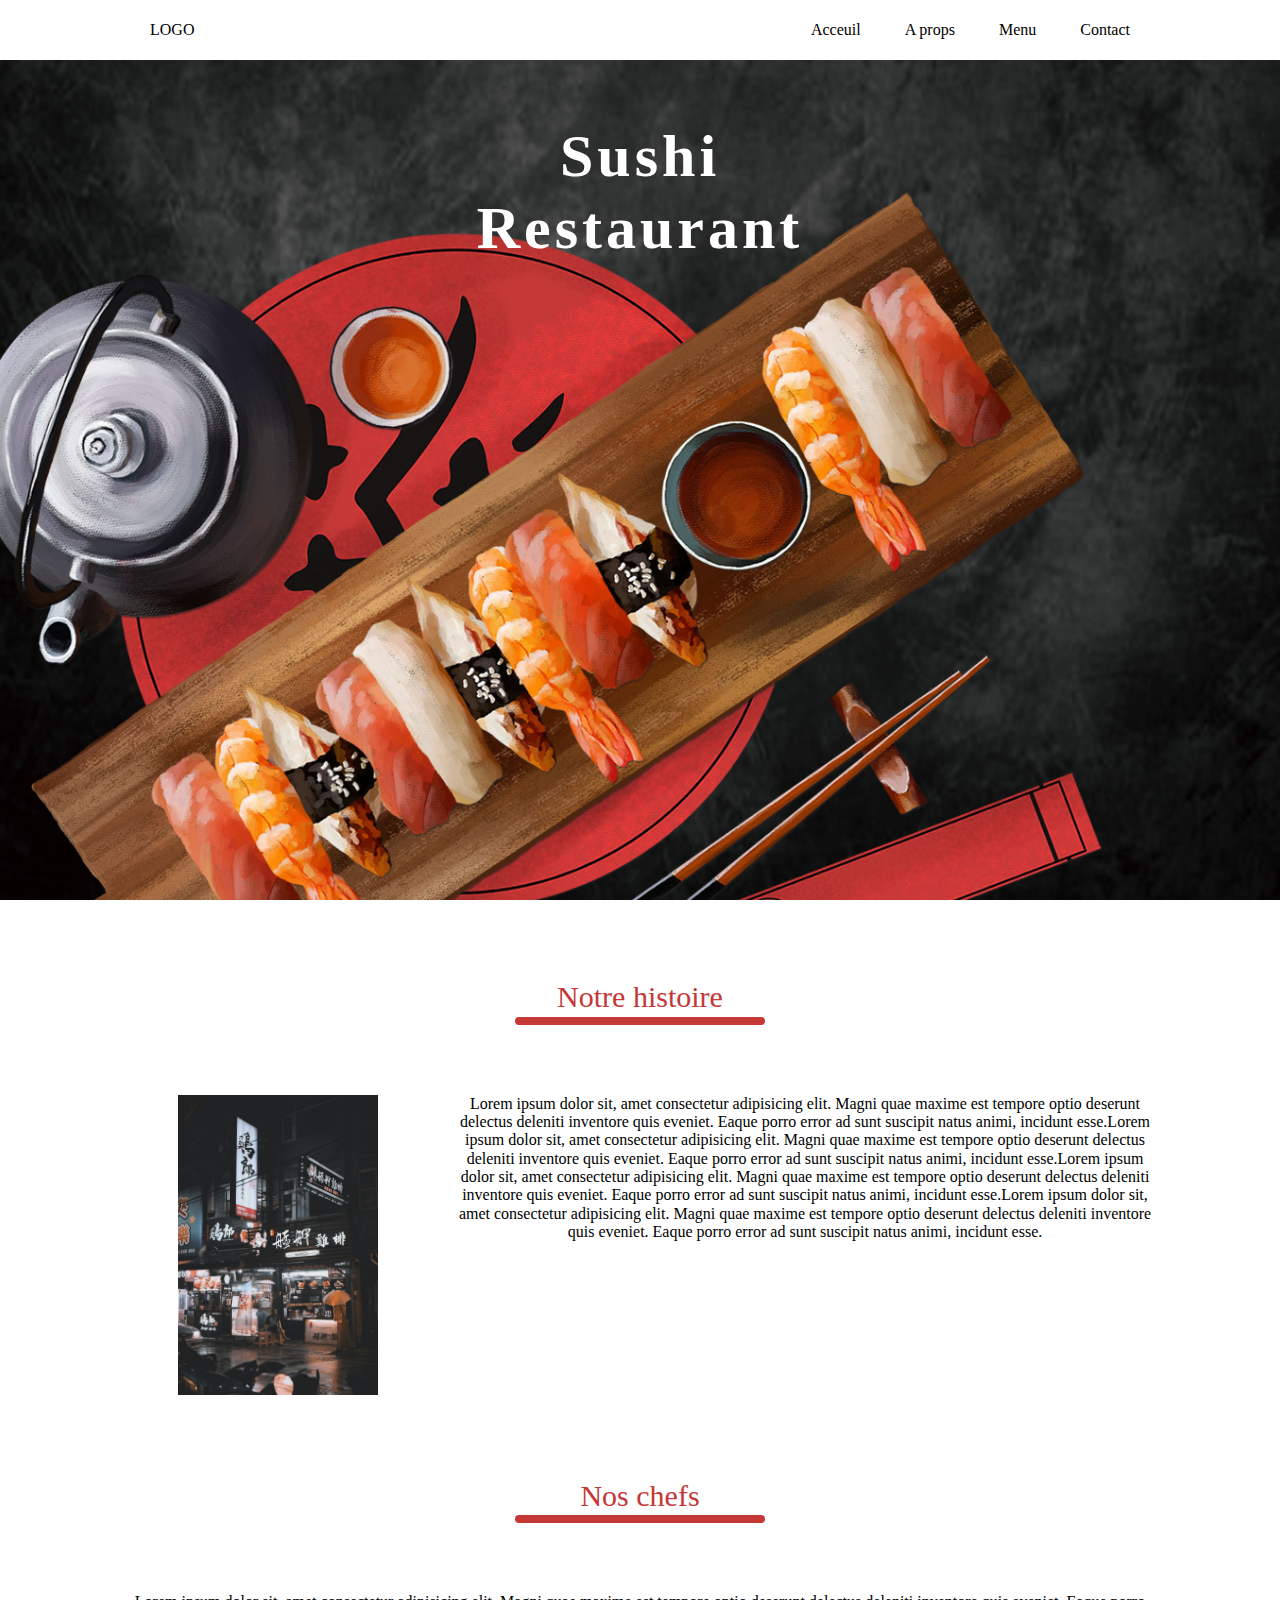
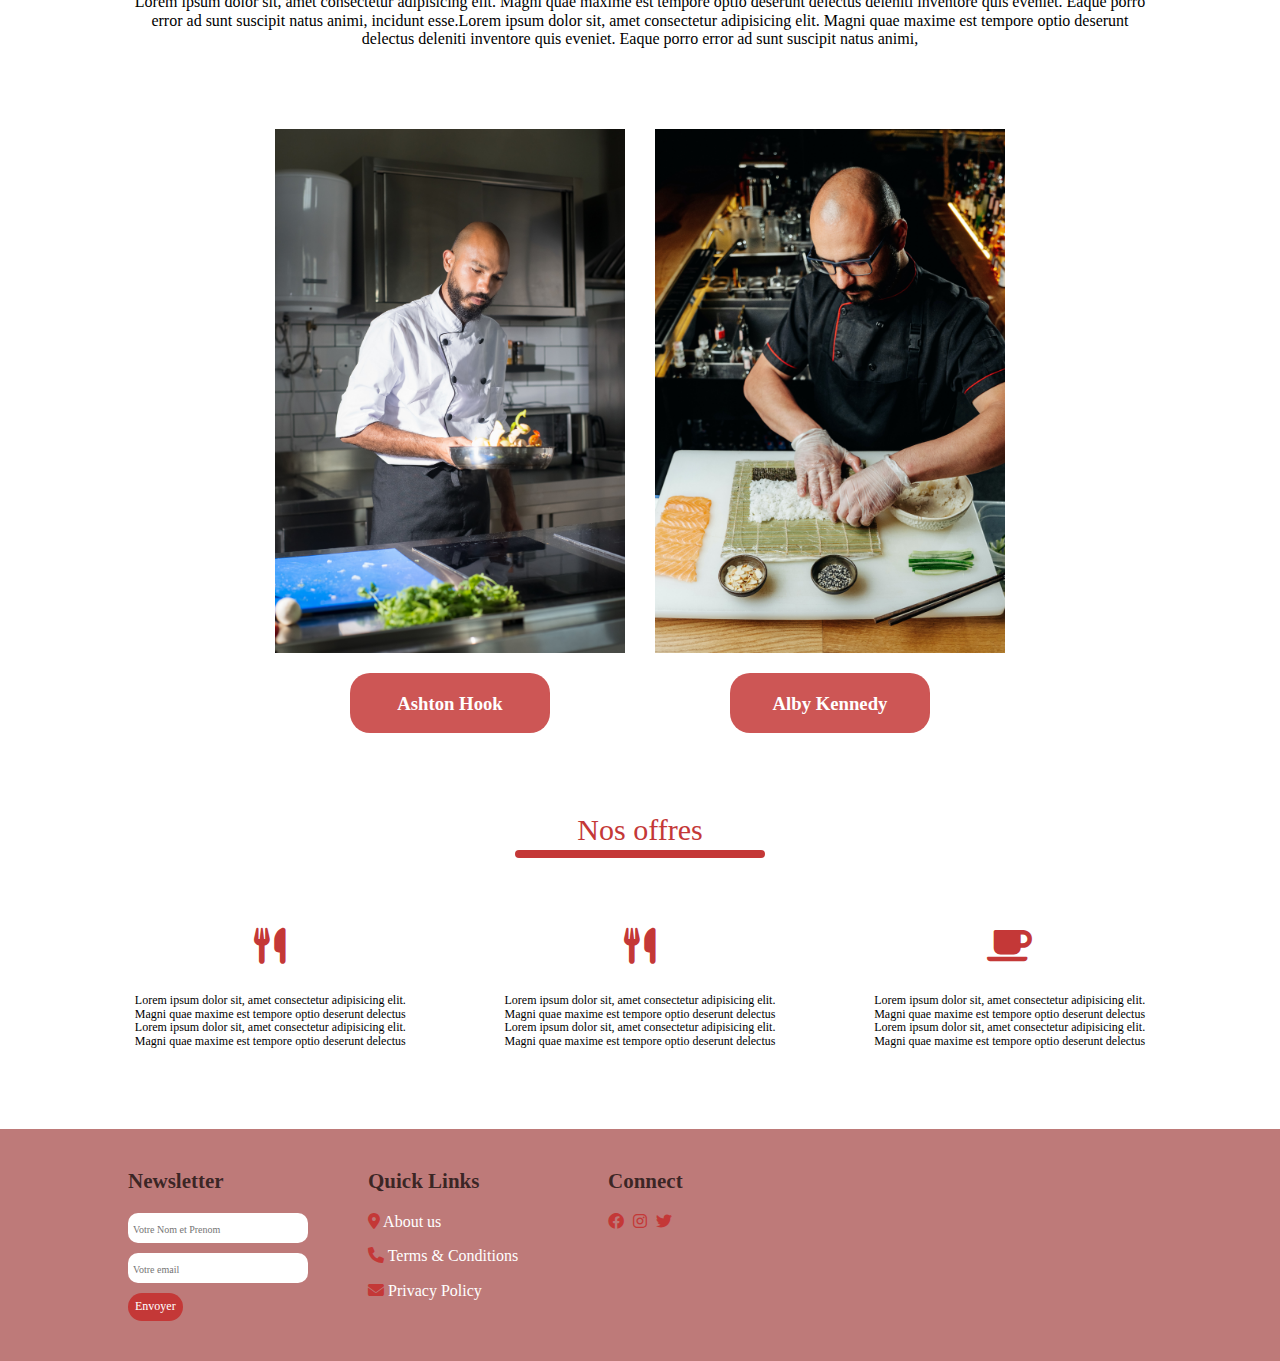
==== Deuxieme livrable/apropos.html @ 00ff30cc "commit" ====
<!DOCTYPE html>
<html lang="en">
	<head>
		<meta charset="UTF-8" />
		<meta http-equiv="X-UA-Compatible" content="IE=edge" />
		<!-- Render All Elements Normally -->
		<link rel="stylesheet" href="./css/normalize.css" />
		<!-- Font Awesome -->
		<link rel="stylesheet" href="./css/all.min.css" />
		<link
			rel="stylesheet"
			href="https://unpkg.com/boxicons@latest/css/boxicons.min.css"
		/>
		<meta name="viewport" content="width=device-width, initial-scale=1.0" />
		<link rel="stylesheet" href="./css/style.css" />
		<title>Document</title>
	</head>
	<body>
		<!-- header -->
		<header>
			<a href="">LOGO</a>
			<ul class="navbar">
				<li><a href="">Acceuil</a></li>
				<li><a href="">A props</a></li>
				<li><a href="">Menu</a></li>
				<li><a href="">Contact</a></li>
			</ul>
		</header>
		<!-- Home section -->
		<section class="home">
			<div class="home-text">
				<h1>Sushi<br />Restaurant</h1>
			</div>
		</section>
		<!-- histoire -->
		<section class="histoire">
			<div class="title">
				<p>Notre histoire</p>
			</div>
			<div class="content">
				<div class="his">
					<p class="text">
						Lorem ipsum dolor sit, amet consectetur adipisicing elit. Magni quae
						maxime est tempore optio deserunt delectus deleniti inventore quis
						eveniet. Eaque porro error ad sunt suscipit natus animi, incidunt
						esse.Lorem ipsum dolor sit, amet consectetur adipisicing elit. Magni
						quae maxime est tempore optio deserunt delectus deleniti inventore
						quis eveniet. Eaque porro error ad sunt suscipit natus animi,
						incidunt esse.Lorem ipsum dolor sit, amet consectetur adipisicing
						elit. Magni quae maxime est tempore optio deserunt delectus deleniti
						inventore quis eveniet. Eaque porro error ad sunt suscipit natus
						animi, incidunt esse.Lorem ipsum dolor sit, amet consectetur
						adipisicing elit. Magni quae maxime est tempore optio deserunt
						delectus deleniti inventore quis eveniet. Eaque porro error ad sunt
						suscipit natus animi, incidunt esse.
					</p>
				</div>
				<div class="img">
					<img src="./img/img4.jpg" width="100%" alt="" />
				</div>
			</div>
		</section>
		<!-- Nos chefs -->
		<section class="chefs">
			<div class="title">
				<p>Nos chefs</p>
			</div>
			<p>
				Lorem ipsum dolor sit, amet consectetur adipisicing elit. Magni quae
				maxime est tempore optio deserunt delectus deleniti inventore quis
				eveniet. Eaque porro error ad sunt suscipit natus animi, incidunt
				esse.Lorem ipsum dolor sit, amet consectetur adipisicing elit. Magni
				quae maxime est tempore optio deserunt delectus deleniti inventore quis
				eveniet. Eaque porro error ad sunt suscipit natus animi,
			</p>

			<div class="chef-des">
				<div>
					<div class="img">
						<img src="./img/chef1.jpg" width="100%" alt="" />
					</div>
					<h3>Ashton Hook</h3>
				</div>

				<div>
					<div class="img">
						<img src="./img/chef2.jpg" width="100%" alt="" />
					</div>
					<h3>Alby Kennedy</h3>
				</div>
			</div>
		</section>
		<!-- offrs -->
		<section class="offr">
			<div class="title">
				<p>Nos offres</p>
			</div>
			<div class="offr-grid">
				<div>

					<i class="fa-solid fa-utensils fa-3x" style="color: #c43837"></i>
					<p>
						Lorem ipsum dolor sit, amet consectetur adipisicing elit. Magni quae
						maxime est tempore optio deserunt delectus Lorem ipsum dolor sit,
						amet consectetur adipisicing elit. Magni quae maxime est tempore
						optio deserunt delectus
					</p>
				</div>

				<div>
					<i class="fa-solid fa-utensils fa-3x" style="color: #c43837"></i>
					<p>
						Lorem ipsum dolor sit, amet consectetur adipisicing elit. Magni quae
						maxime est tempore optio deserunt delectus Lorem ipsum dolor sit,
						amet consectetur adipisicing elit. Magni quae maxime est tempore
						optio deserunt delectus
					</p>
				</div>

				<div>
					<i class="fa-solid fa-mug-saucer fa-3x" style="color: #c43837"></i>

					<p>
						Lorem ipsum dolor sit, amet consectetur adipisicing elit. Magni quae
						maxime est tempore optio deserunt delectus Lorem ipsum dolor sit,
						amet consectetur adipisicing elit. Magni quae maxime est tempore
						optio deserunt delectus
					</p>
				</div>
			</div>
		</section>
		<!-- footer -->
		<section id="contact" style="margin: 0">
			<div class="footer">
				<div class="main">
					<div class="list">
						<h4>Newsletter</h4>
						<div class="social">
							<form>
								<div>
									<input
										type="text"
										name=""
										placeholder="Votre Nom et Prenom"
									/>
								</div>
								<div>
									<input type="text" name="" placeholder="Votre email" />
								</div>
								<button>Envoyer</button>
							</form>
						</div>
					</div>
					<div class="list">
						<h4>Quick Links</h4>
						<ul>
							<li>
								<a href="#"
									><i
										class="fa-solid fa-location-dot"
										style="color: #c43837"
									></i>
									About us</a
								>
							</li>
							<li>
								<a href="#"
									><i class="fa-solid fa-phone" style="color: #c43837"></i>
									Terms & Conditions</a
								>
							</li>
							<li>
								<a href="#"
									><i
										class="fa-sharp fa-solid fa-envelope"
										style="color: #c43837"
									></i>
									Privacy Policy</a
								>
							</li>
						</ul>
					</div>

					<div class="list">
						<h4>Connect</h4>
						<div class="social">
							<i class="fa-brands fa-facebook" style="color: #c43837"></i>

							<i
								class="fa-brands fa-instagram"
								style="color: #c43837; margin-left: 5px"
							></i>

							<i
								class="fa-brands fa-twitter"
								style="color: #c43837; margin-left: 5px"
							></i>
						</div>
					</div>
				</div>
			</div>
		</section>
	</body>
</html>
---- Deuxieme livrable/css/style.css ----
:root {
	--main_color: #c43837;
}
* {
	box-sizing: border-box;
	margin: 0;
	padding: 0;
}
header {
	position: fixed;
	top: 0;
	right: 0;
	width: 100%;
	height: 55px;
	z-index: 1000;
	display: flex;
	align-items: center;
	justify-content: space-between;
	background: white;
	padding: 30px 10%;
}
header .logo img{
	height: 55px;
}
header a {
	color: black;
	text-decoration: none;
	font-weight: 500;
	padding: 10px 22px;
}
a {
	text-decoration: none;
}
ul {
	list-style: none;
}
header ul {
	display: flex;
	list-style: none;
}
header ul li {
	display: inline-block;
}
.home {
	width: 100%;
	height: 100vh;
	background: url(../img/—Pngtree—delicious\ japanese\ food\ h5\ material_1001995.jpg);
	background-size: cover;
	background-position: center;
	margin-top: 0;
	padding-top: 80px;
}
.contact-home {
	display: flex;
	justify-content: center;
	align-items: center;
	color: white;
	width: 100%;
	height: 100vh;
	background: url(../img/background.jpg);
	background-size: cover;
	background-position: center;
	margin-top: 0;
	padding-top: 80px;
}
.contact-home form {
	width: 100%;
}
.contact-home form div {
	margin-top: 10px;
	margin-bottom: 10px;
}

.home-text h1 {
	color: white;
	text-align: center;
	font-size: 60px;
	line-height: 1.2;
	letter-spacing: 4px;
	margin-bottom: 20px;
}
section {
	padding: 0 10%;
	margin: 80px 0;
}
.histoire .content,
.about .content {
	display: grid;
	grid-template-columns: repeat(auto-fit, minmax(300px, auto));
	column-gap: 30px;
	row-gap: 25px;
}
.his {
	display: flex;
}
.histoire .img {
	justify-self: center;
	order: -1;
}
.histoire .text {
	text-align: center;
}
.about .content button {
	margin: 30px 0;
	padding: 7px;
	color: white;
	background-color: var(--main_color);
	border: none;
	border-radius: 20px;
	width: 200px;
}
.img {
	width: 200px;
	height: fit-content;
}

.title {
	text-align: center;
	margin-bottom: 80px;
}
.title p {
	position: relative;
	width: 250px;
	margin: 0 auto;
	color: var(--main_color);
	font-size: 30px;
}
.title p::after {
	content: '';
	position: absolute;
	width: 100%;
	height: 8px;
	left: 0;
	background-color: var(--main_color);
	bottom: -10px;
	border-radius: 5px;
}
.menu-grid {
	display: grid;
	grid-template-columns: repeat(auto-fit, minmax(250px, auto));
	grid-gap: 2rem;
	margin-top: 80px;
	text-align: center;
}
.menu-grid .itm .img1 {
	width: 100%;
	height: 177px;
	background: url(./../img/img1.jpeg);
	background-position: unset;
	background-size: cover;
	margin-top: 10px;
}
.menu-grid .itm .img2 {
	width: 100%;
	height: 177px;
	background: url(./../img/img2.jpeg);
	background-position: unset;
	background-size: cover;
	margin-top: 10px;
}
.menu-grid .itm .img3 {
	width: 100%;
	height: 177px;
	background: url(./../img/img3.jpeg);
	background-position: unset;
	margin-top: 10px;
	background-size: cover;
}
/* ------ */
#contact {
	background: #be7a79;
	padding-top: 40px;
	padding-bottom: 40px;
	height: fit-content;
	margin-bottom: 0;
}
#contact h4 {
	color: rgba(0, 0, 0, 0.7);
}
.main {
	display: grid;
	grid-template-columns: repeat(auto-fit, minmax(150px, 200px));
	gap: 40px;
}

.list {
	width: 100%;
}
.list h4 {
	font-size: 21px;
	color: var(--bg-color);
	margin-bottom: 20px;
	position: relative;
}

.list ul li:not(last-child) {
	margin-bottom: 16px;
}
.list ul li a {
	color: #fff;
	display: block;
}

.list .social a {
	height: 40px;
	width: 40px;
	background: var(--bg-color);
	color: var(--main-color);
	display: inline-flex;
	align-items: center;
	justify-content: center;
	font-size: 21px;
	border-radius: 15px;
	transition: 0.3s;
	margin-right: 10px;
}

.social input {
	border: none;
	width: 90%;
	height: 30px;
	border-radius: 10px;
	margin-bottom: 10px;
	padding: 5px;
}
.social input::placeholder {
	font-size: 10px;
}

.social button {
	border: none;
	padding: 7px;
	border-radius: 15px;
	background-color: var(--main_color);
	color: white;
	font-size: 12px;
}

.contact-home input {
	width: 100%;
	height: 40px;
	border-radius: 20px;
	border: none;
	padding: 10px;
}
.contact-home textarea {
	width: 100%;
	height: 120px;
	border-radius: 20px;
	border: none;
	resize: none;
}

.chefs p {
	text-align: center;
}
.chefs .chef-des {
	display: grid;
	grid-template-columns: repeat(auto-fit, minmax(300px, 350px));
	margin-top: 80px;
	gap: 30px;
	justify-content: center;
}
.chefs .chef-des div {
	justify-self: center;
	width: 100%;
	display: flex;
	flex-direction: column;
	align-items: center;
}
.chefs .chef-des div h3 {
	margin-top: 20px;
	width: 200px;
	background-color: rgb(196, 56, 55, 85%);
	padding: 20px;
	border-radius: 20px;
	color: white;
	height: 60px;
	text-align: center;
}
.offr-grid {
	display: grid;
	grid-template-columns: repeat(auto-fit, minmax(200px, auto));
	gap: 85px;
	text-align: center;
	font-size: 12px;
}

.offr-grid i {
	margin-bottom: 30px;
}
.menu {
	position: relative;
}
.menu form {
	display: flex;
	justify-content: center;
	column-gap: 20px;
	align-items: center;
	font-size: 20px;
}
.menu form select {
	width: 300px;
	height: 50px;
	padding: 10px;
}

.menu i {
	position: absolute;
	top: -60px;
	right: 40px;
}
.cards {
	margin-top: 80px;
	display: grid;
	grid-template-columns: repeat(auto-fit, minmax(360px, auto));
	gap: 10px;
}
.cards .items {
	display: flex;
	flex-direction: column;
	height: fit-content;
	gap: 20px;
}
.cards img {
	width: 100%;
}
.btn {
	display: flex;
	justify-content: space-between;
	align-items: center;
}
.btn button {
	padding: 10px;
	border-radius: 20px;
	border: none;
	color: white;
	background-color: var(--main_color);
}

.btn span,.items h4{
	font-size: 20px;
	font-weight: bold;
}
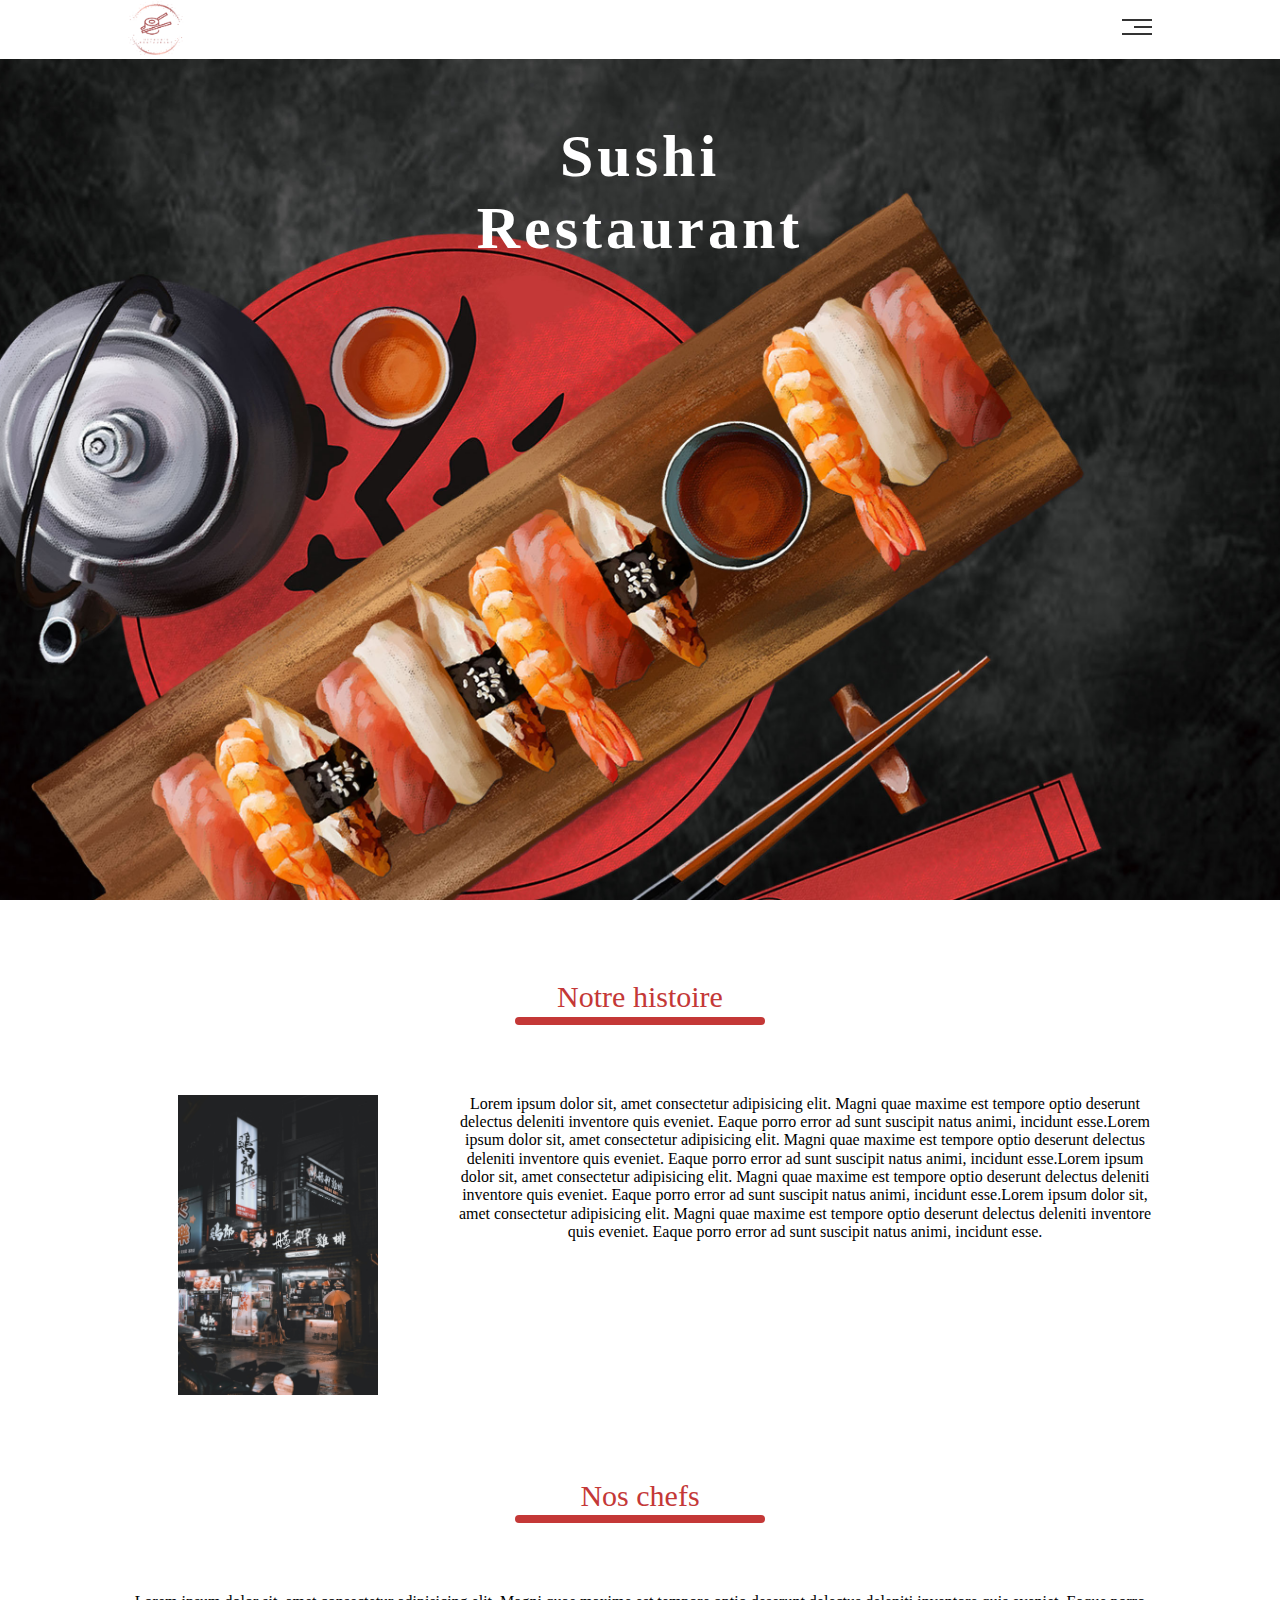
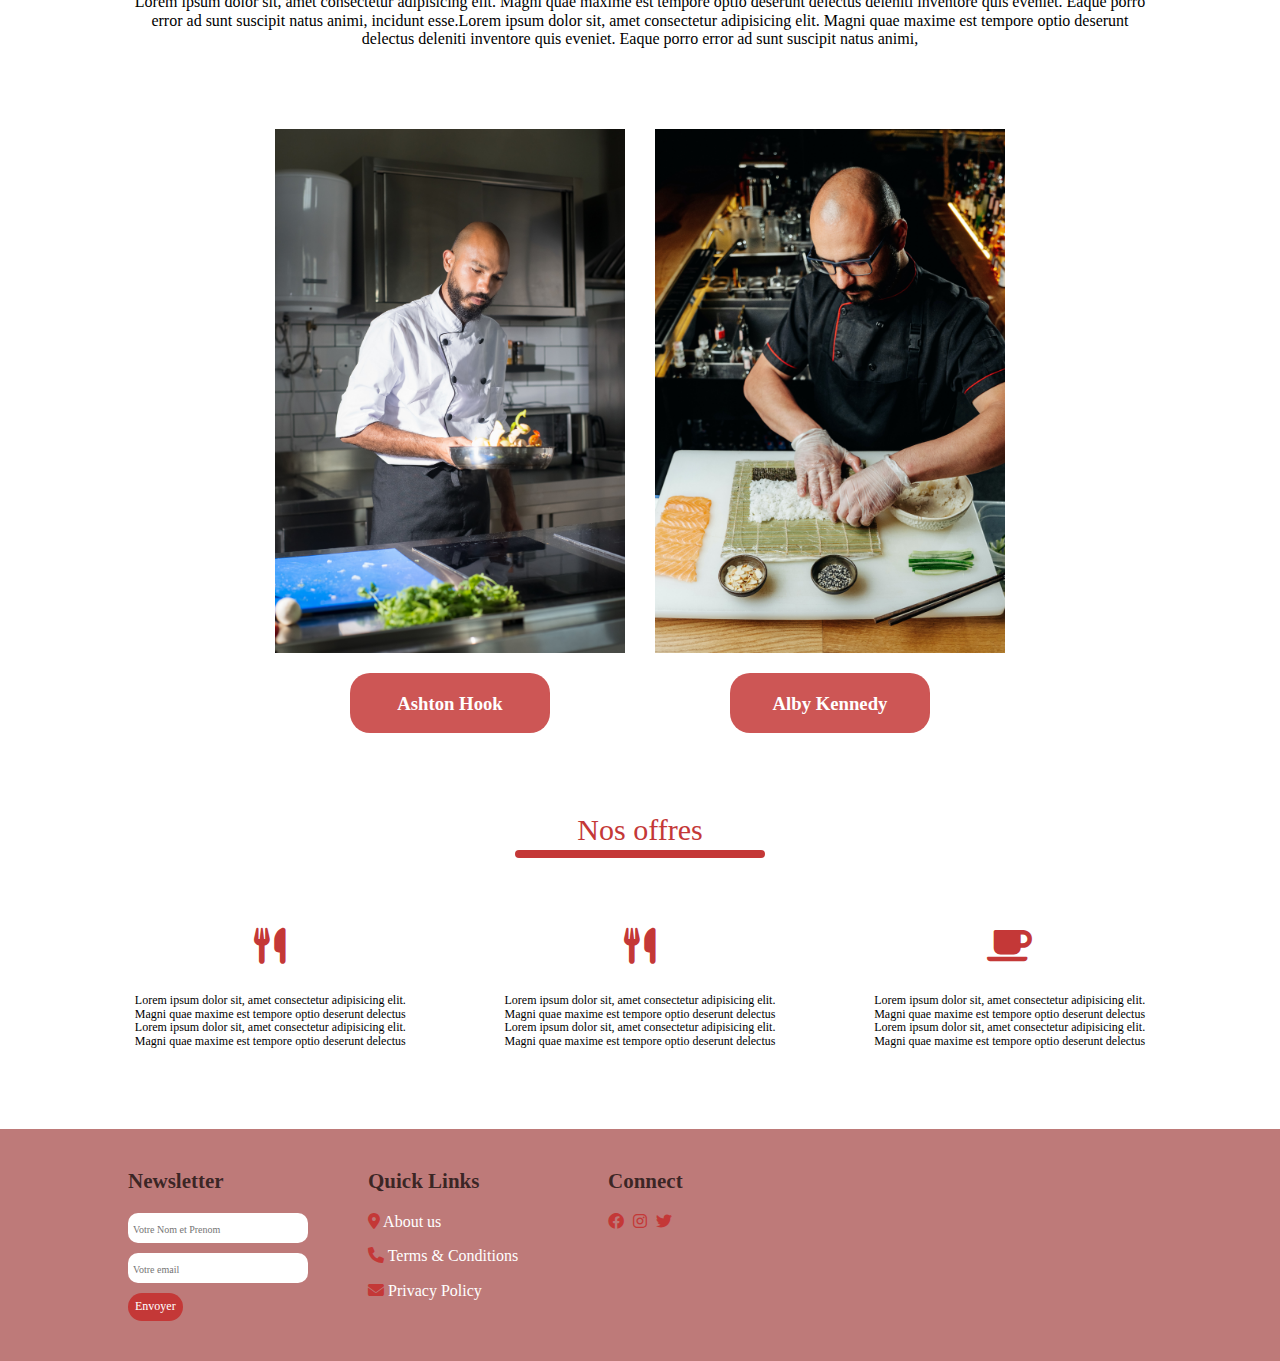
==== commit 53f20416: "commit" ====
--- a/Deuxieme livrable/apropos.html
+++ b/Deuxieme livrable/apropos.html
@@ -3,6 +3,14 @@
 	<head>
 		<meta charset="UTF-8" />
 		<meta http-equiv="X-UA-Compatible" content="IE=edge" />
+		<meta
+			name="description"
+			content="Enjoy the best of Japanese cuisine in Morocco at HITAKA'S restaurants."
+		/>
+		<meta
+			name="keywords"
+			content="sushi,restaurant,eat,salade,obento,hitaka,japanese restaurant,food,japanese restaurant near to me"
+		/>
 		<!-- Render All Elements Normally -->
 		<link rel="stylesheet" href="./css/normalize.css" />
 		<!-- Font Awesome -->
@@ -11,21 +19,31 @@
 			rel="stylesheet"
 			href="https://unpkg.com/boxicons@latest/css/boxicons.min.css"
 		/>
+
 		<meta name="viewport" content="width=device-width, initial-scale=1.0" />
 		<link rel="stylesheet" href="./css/style.css" />
-		<title>Document</title>
+		<title>Hitaka's restaurant - A propos</title>
 	</head>
 	<body>
 		<!-- header -->
-		<header>
-			<a href="">LOGO</a>
-			<ul class="navbar">
-				<li><a href="">Acceuil</a></li>
-				<li><a href="">A props</a></li>
-				<li><a href="">Menu</a></li>
-				<li><a href="">Contact</a></li>
-			</ul>
-		</header>
+		<section class="header">
+			<a href="./index.html" class="logo"
+				><img src="./img/logo.png" alt=""
+			/></a>
+			<div class="links">
+				<span class="icon">
+					<span></span>
+					<span></span>
+					<span></span>
+				</span>
+				<ul>
+					<li><a href="./index.html">Acceuil</a></li>
+					<li><a href="./apropos.html">A props</a></li>
+					<li><a href="./menu.html">Menu</a></li>
+					<li><a href="./contact.html">Contact</a></li>
+				</ul>
+			</div>
+		</section>
 		<!-- Home section -->
 		<section class="home">
 			<div class="home-text">
@@ -97,7 +115,6 @@
 			</div>
 			<div class="offr-grid">
 				<div>
-
 					<i class="fa-solid fa-utensils fa-3x" style="color: #c43837"></i>
 					<p>
 						Lorem ipsum dolor sit, amet consectetur adipisicing elit. Magni quae
--- a/Deuxieme livrable/css/style.css
+++ b/Deuxieme livrable/css/style.css
@@ -1,46 +1,114 @@
 :root {
 	--main_color: #c43837;
+}
+a {
+	text-decoration: none;
+}
+ul {
+	list-style: none;
+}
+section {
+	padding: 0 10%;
+	margin: 80px 0;
 }
 * {
 	box-sizing: border-box;
 	margin: 0;
 	padding: 0;
 }
-header {
+.header {
 	position: fixed;
 	top: 0;
 	right: 0;
 	width: 100%;
+	margin: 0;
+	height: fit-content;
+	z-index: 1000;
+	background: white;
+	display: flex;
+	justify-content: space-between;
+	align-items: center;
+}
+
+.header .logo img {
 	height: 55px;
-	z-index: 1000;
-	display: flex;
-	align-items: center;
-	justify-content: space-between;
-	background: white;
-	padding: 30px 10%;
-}
-header .logo img{
-	height: 55px;
-}
-header a {
-	color: black;
+}
+
+.header .links {
+	position: relative;
+}
+
+.header .links .icon {
+	width: 30px;
+	display: flex;
+	flex-wrap: wrap;
+	justify-content: flex-end;
+}
+
+.header .links .icon span {
+	background-color: #333;
+	margin-bottom: 5px;
+	height: 2px;
+}
+
+.header .links .icon span:first-child {
+	width: 100%;
+}
+
+.header .links .icon span:nth-child(2) {
+	width: 60%;
+	transition: 0.3s;
+}
+
+.header .links:hover .icon span:nth-child(2) {
+	width: 100%;
+}
+
+.header .links .icon span:last-child {
+	width: 100%;
+}
+
+.header .links ul {
+	list-style: none;
+	background-color: #f6f6f6;
+	position: absolute;
+	right: 0;
+	top: calc(100% + 15px);
+	min-width: 200px;
+	display: none;
+	z-index: 1;
+}
+
+.header .links ul::before {
+	content: '';
+	border-width: 10px;
+	border-style: solid;
+	border-color: transparent transparent #f6f6f6 transparent;
+	position: absolute;
+	right: 5px;
+	top: -20px;
+}
+
+.header .links:hover ul {
+	display: block;
+}
+
+.header .links ul li a {
+	display: block;
+	padding: 15px;
 	text-decoration: none;
-	font-weight: 500;
-	padding: 10px 22px;
-}
-a {
-	text-decoration: none;
-}
-ul {
-	list-style: none;
-}
-header ul {
-	display: flex;
-	list-style: none;
-}
-header ul li {
-	display: inline-block;
-}
+	color: #333;
+	transition: 0.3s;
+}
+
+.header .links ul li a:hover {
+	padding-left: 25px;
+}
+
+.header .links ul li:not(:last-child) a {
+	border-bottom: 1px #ddd solid;
+}
+
 .home {
 	width: 100%;
 	height: 100vh;
@@ -79,10 +147,6 @@
 	letter-spacing: 4px;
 	margin-bottom: 20px;
 }
-section {
-	padding: 0 10%;
-	margin: 80px 0;
-}
 .histoire .content,
 .about .content {
 	display: grid;
@@ -90,6 +154,23 @@
 	column-gap: 30px;
 	row-gap: 25px;
 }
+.img {
+	width: 200px;
+	height: fit-content;
+	justify-self: end;
+}
+@media (max-width: 785px) {
+	.about .content div:first-child {
+		order: 1;
+		display: flex;
+		flex-direction: column;
+		align-items: center;
+		text-align: center;
+	}
+	.img {
+		justify-self: center;
+	}
+}
 .his {
 	display: flex;
 }
@@ -108,10 +189,6 @@
 	border: none;
 	border-radius: 20px;
 	width: 200px;
-}
-.img {
-	width: 200px;
-	height: fit-content;
 }
 
 .title {
@@ -142,6 +219,23 @@
 	margin-top: 80px;
 	text-align: center;
 }
+.home-menu p {
+	text-align: center;
+}
+#cart {
+	background-color: #f6f6f6;
+	position: absolute;
+	right: 0;
+	bottom: -50px;
+	width: 30%;
+	display: none;
+	margin: 0 35%;
+	z-index: 1;
+	height: fit-content;
+	text-align: center;
+	padding: 10px;
+}
+
 .menu-grid .itm .img1 {
 	width: 100%;
 	height: 177px;
@@ -188,9 +282,7 @@
 }
 .list h4 {
 	font-size: 21px;
-	color: var(--bg-color);
 	margin-bottom: 20px;
-	position: relative;
 }
 
 .list ul li:not(last-child) {
@@ -199,20 +291,6 @@
 .list ul li a {
 	color: #fff;
 	display: block;
-}
-
-.list .social a {
-	height: 40px;
-	width: 40px;
-	background: var(--bg-color);
-	color: var(--main-color);
-	display: inline-flex;
-	align-items: center;
-	justify-content: center;
-	font-size: 21px;
-	border-radius: 15px;
-	transition: 0.3s;
-	margin-right: 10px;
 }
 
 .social input {
@@ -338,7 +416,8 @@
 	background-color: var(--main_color);
 }
 
-.btn span,.items h4{
+.btn span,
+.items h4 {
 	font-size: 20px;
 	font-weight: bold;
-}+}
